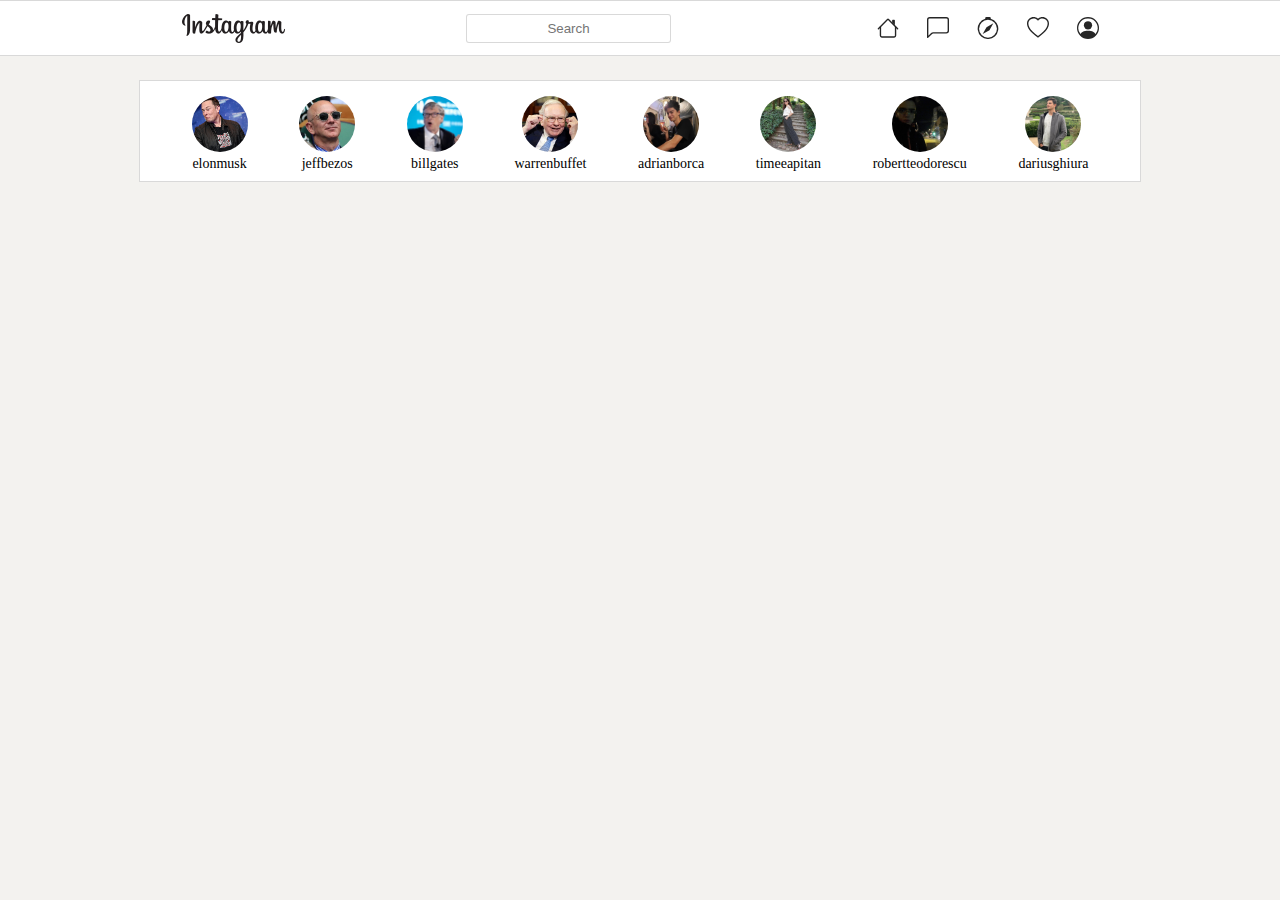
==== profile.html @ d524859d "Instragam Clone html" ====
<!DOCTYPE html>
<html lang="en">

<head>
    <meta charset="UTF-8">
    <meta http-equiv="X-UA-Compatible" content="IE=edge">
    <meta name="viewport" content="width=device-width, initial-scale=1.0">
    <title>Instagram</title>
    <link rel="stylesheet" href="./css/index.css">
    <link rel="stylesheet" href="./css/variables.css">
</head>

<body>
    <header>
        <a href="./index.html">
            <img src="./assets/images/logo.png" alt="">
        </a>
        <input type="text" name="" id="" placeholder="Search">
        <div class="header-icons">
            <a href="./index.html">
                <svg xmlns="http://www.w3.org/2000/svg" width="22" height="22" fill="#262626" class="bi bi-house" viewBox="0 0 16 16">
                    <path fill-rule="evenodd" d="M2 13.5V7h1v6.5a.5.5 0 0 0 .5.5h9a.5.5 0 0 0 .5-.5V7h1v6.5a1.5 1.5 0 0 1-1.5 1.5h-9A1.5 1.5 0 0 1 2 13.5zm11-11V6l-2-2V2.5a.5.5 0 0 1 .5-.5h1a.5.5 0 0 1 .5.5z"/>
                    <path fill-rule="evenodd" d="M7.293 1.5a1 1 0 0 1 1.414 0l6.647 6.646a.5.5 0 0 1-.708.708L8 2.207 1.354 8.854a.5.5 0 1 1-.708-.708L7.293 1.5z"/>
                </svg>
            </a>
            <a href="">
                <svg xmlns="http://www.w3.org/2000/svg" width="22" height="22" fill="#262626" class="bi bi-chat-left" viewBox="0 0 16 16">
                    <path d="M14 1a1 1 0 0 1 1 1v8a1 1 0 0 1-1 1H4.414A2 2 0 0 0 3 11.586l-2 2V2a1 1 0 0 1 1-1h12zM2 0a2 2 0 0 0-2 2v12.793a.5.5 0 0 0 .854.353l2.853-2.853A1 1 0 0 1 4.414 12H14a2 2 0 0 0 2-2V2a2 2 0 0 0-2-2H2z"/>
                </svg>
            </a>
            <a href="">
                <svg xmlns="http://www.w3.org/2000/svg" width="22" height="22" fill="#262626" class="bi bi-compass" viewBox="0 0 16 16">
                    <path d="M8 16.016a7.5 7.5 0 0 0 1.962-14.74A1 1 0 0 0 9 0H7a1 1 0 0 0-.962 1.276A7.5 7.5 0 0 0 8 16.016zm6.5-7.5a6.5 6.5 0 1 1-13 0 6.5 6.5 0 0 1 13 0z"/>
                    <path d="m6.94 7.44 4.95-2.83-2.83 4.95-4.949 2.83 2.828-4.95z"/>
                </svg>
            </a>
            <a href="">
                <svg xmlns="http://www.w3.org/2000/svg" width="22" height="22" fill="#262626" class="bi bi-heart" viewBox="0 0 16 16">
                    <path d="m8 2.748-.717-.737C5.6.281 2.514.878 1.4 3.053c-.523 1.023-.641 2.5.314 4.385.92 1.815 2.834 3.989 6.286 6.357 3.452-2.368 5.365-4.542 6.286-6.357.955-1.886.838-3.362.314-4.385C13.486.878 10.4.28 8.717 2.01L8 2.748zM8 15C-7.333 4.868 3.279-3.04 7.824 1.143c.06.055.119.112.176.171a3.12 3.12 0 0 1 .176-.17C12.72-3.042 23.333 4.867 8 15z"/>
                </svg>
            </a>
            <a href="./profile.html">
                <svg xmlns="http://www.w3.org/2000/svg" width="22" height="22" fill="#262626" class="bi bi-person-circle" viewBox="0 0 16 16">
                    <path d="M11 6a3 3 0 1 1-6 0 3 3 0 0 1 6 0z"/>
                    <path fill-rule="evenodd" d="M0 8a8 8 0 1 1 16 0A8 8 0 0 1 0 8zm8-7a7 7 0 0 0-5.468 11.37C3.242 11.226 4.805 10 8 10s4.757 1.225 5.468 2.37A7 7 0 0 0 8 1z"/>
                </svg>
            </a>
        </div>
    </header>

    <div class="stories-wrapper">
        <div class="story">
            <a href="">
                <img src="./assets/images/elon.jpg" alt="">
                <p>elonmusk</p>
            </a>
        </div>
        <div class="story">
            <a href="">
                <img src="./assets/images/jeff.jpg" alt="">
                <p>jeffbezos</p>
            </a>
        </div>
        <div class="story">
            <a href="">
                <img src="./assets/images/bill.jpg" alt="">
                <p>billgates</p>
            </a>
        </div>
        <div class="story">
            <a href="">
                <img src="./assets/images/warren.jpg" alt="">
                <p>warrenbuffet</p>
            </a>
        </div>
        <div class="story">
            <a href="">
                <img src="./assets/images/adi.jfif" alt="">
                <p>adrianborca</p>
            </a>
        </div>
        <div class="story">
            <a href="">
                <img src="./assets/images/timeea.jfif" alt="">
                <p>timeeapitan</p>
            </a>
        </div>
        <div class="story">
            <a href="">
                <img src="./assets/images/robert.jfif" alt="">
                <p>robertteodorescu</p>
            </a>
        </div>
        <div class="story">
            <a href="">
                <img src="./assets/images/darius.jfif" alt="">
                <p>dariusghiura</p>
            </a>
        </div>
    </div>

</body>

</html>
---- css/index.css ----
header {
    position: sticky;
    top: 0;
    width: 100%;
    height: 54px;
    background-color: white;
    border: solid 1px var(--border_color);
    display: flex;
    justify-content: space-evenly;
    align-items: center;
}

header>a {
    width: 103px;
    height: 29px;
}

header>input {
    width: 199px;
    height: 25px;
    text-align: center;
    border: solid 1px var(--border_color);
    border-radius: 3px;
}

body {
    margin: 0px;
    background-color: var(--main-background-color);
    min-height: 900px;
    display: flex;
    flex-direction: column;
    justify-content: stretch;
    align-items: center;
}

.header-icons {
    width: 222px;
    height: 22px;
    padding: 0px 0px 0px 24px;
    display: flex;
    justify-content: space-between;
}

.stories-wrapper {
    background-color: white;
    border: solid 1px var(--border_color);
    margin: 24px 0px 24px;
    padding: 0px 0px;
    width: 1000px;
    height: 100px;
    display: flex;
    justify-content: space-evenly;
    align-items: center;
}

.story {
    margin-top: 20px;
}

.story>a {
    text-decoration: none;
    display: flex;
    flex-direction: column;
    justify-content: center;
    align-items: center;
}

.story>a>p {
    color: #000;
    font-size: 14px;
    text-align: center;
}

.story>a>img {
    width: 56px;
    height: 56px;
    border-radius: 50%;
    object-fit: cover;
    margin-bottom: -10px;
}

.feed-wrapper {
    width: 580px;
    min-height: 500px;
    display: flex;
    flex-direction: column;
    align-items: center;
    justify-content: center;
}

.post {
    width: 100%;
    margin-bottom: 20px;
}

.post-intro {
    width: 100%;
    display: flex;
    height: 26px;
    justify-content: space-between;
    align-items: center;
    padding: 16px;
    background-color: white;
    border: solid 1px var(--border_color);
}

.post-profile {
    display: flex;
    align-items: center;
}

.post-profile>img {
    width: 32px;
    height: 32px;
    border-radius: 50%;
    object-fit: cover;
    margin-right: 16px;
}

.post-profile>p {
    font-weight: bold;
}

.post-picture>img {
    width: 614px;
    object-fit: fill;
}

.post-description {
    width: 100%;
    padding: 16px;
    margin-top: -4px;
    display: flex;
    flex-direction: column;
    justify-content: center;
    background-color: white;
    border: solid 1px var(--border_color);
}

.post-description>p {
    margin: 4px;
    font-weight: bold;
}

.post-description-icons {
    display: flex;
    align-items: center;
    padding-top: 5px;
}

.post-description-icons>a {
    padding: 8px;
}

.description {
    display: flex;
    width: 100%;
    align-items: center;
}

.description>h1 {
    font-weight: bold;
    font-size: 14px;
    margin: 4px;
}

.description>p {
    margin: 4px;
    font-size: 14px;
}
---- css/variables.css ----
:root {
    --border_color: rgba(0, 0, 0, 0.15);
    --main-background-color: #f3f2ef;
}
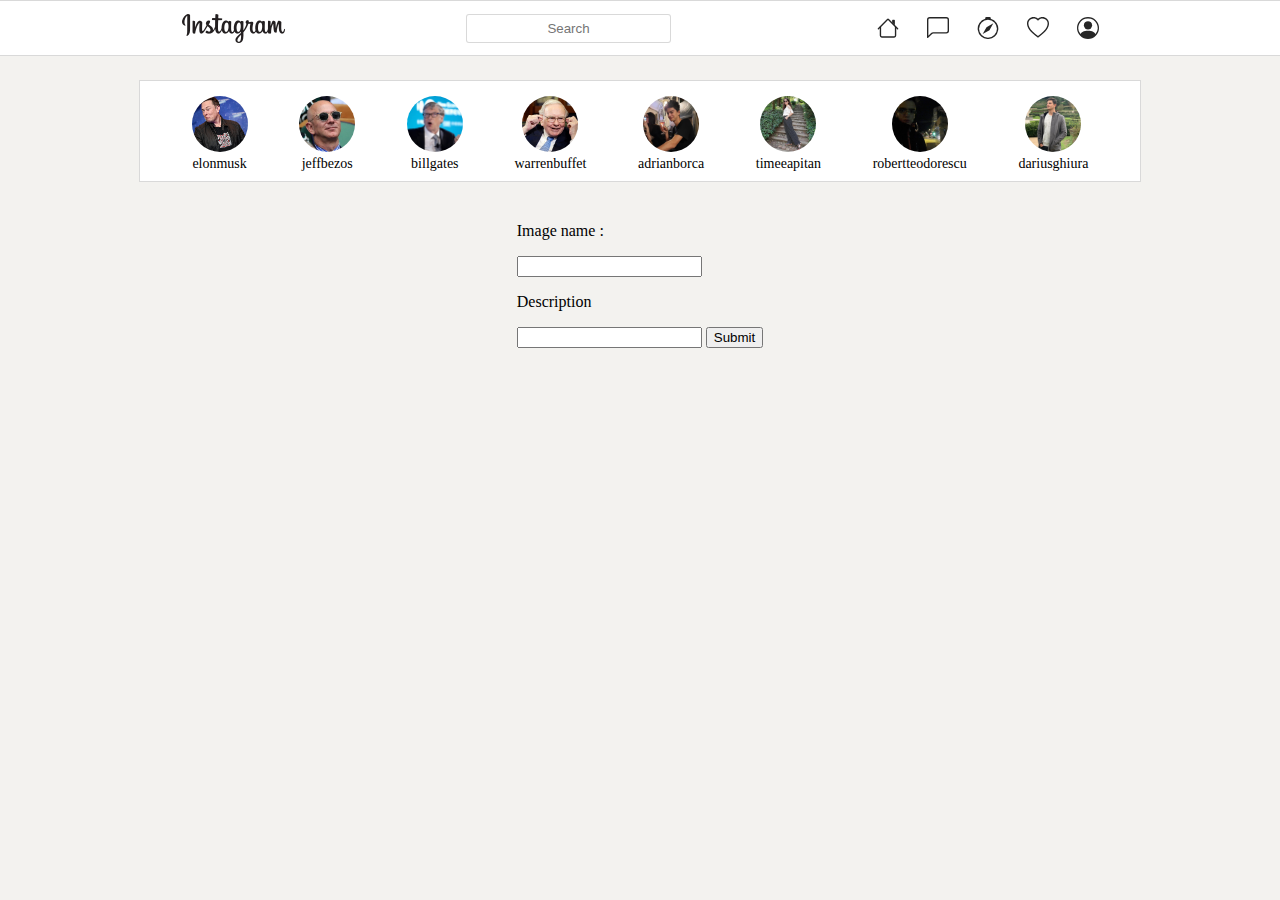
==== commit 7a852f7a: "Created a form that adds a new post" ====
--- a/profile.html
+++ b/profile.html
@@ -8,6 +8,7 @@
     <title>Instagram</title>
     <link rel="stylesheet" href="./css/index.css">
     <link rel="stylesheet" href="./css/variables.css">
+    <script src="./js/script.js"></script>
 </head>
 
 <body>
@@ -99,6 +100,52 @@
         </div>
     </div>
 
+    <div class="form-wrapper">
+        <form name="post-form" onsubmit="formSubmit(); return false">
+            <p>Image name : </p>
+            <input type="text" name="image">
+            <p>Description</p>
+            <input type="text" name="description">
+            <input type="submit" value="Submit">
+        </form>
+    </div>
+
+    <div class="feed-wrapper">
+        <div class="post" style="display: none;">
+            <div class="post-intro">
+                <div class="post-profile">
+                    <img src="./assets/images/elon.jpg" alt="">
+                    <p>elonmusk</p>
+                </div>
+                <img src="./assets/images/three-dots.svg" onclick="hidePost(this)" alt="">
+            </div>
+            <div class="post-picture">
+            </div>
+            <div class="post-description">
+                <div class="post-description-icons">
+                    <a href="">
+                        <svg xmlns="http://www.w3.org/2000/svg" width="24" height="24" fill="#262626" class="bi bi-heart" viewBox="0 0 16 16">
+                            <path d="m8 2.748-.717-.737C5.6.281 2.514.878 1.4 3.053c-.523 1.023-.641 2.5.314 4.385.92 1.815 2.834 3.989 6.286 6.357 3.452-2.368 5.365-4.542 6.286-6.357.955-1.886.838-3.362.314-4.385C13.486.878 10.4.28 8.717 2.01L8 2.748zM8 15C-7.333 4.868 3.279-3.04 7.824 1.143c.06.055.119.112.176.171a3.12 3.12 0 0 1 .176-.17C12.72-3.042 23.333 4.867 8 15z"/>
+                        </svg>
+                    </a>
+                    <a href="">
+                        <svg xmlns="http://www.w3.org/2000/svg" width="24" height="24" fill="#262626" class="bi bi-chat-square" viewBox="0 0 16 16">
+                            <path d="M14 1a1 1 0 0 1 1 1v8a1 1 0 0 1-1 1h-2.5a2 2 0 0 0-1.6.8L8 14.333 6.1 11.8a2 2 0 0 0-1.6-.8H2a1 1 0 0 1-1-1V2a1 1 0 0 1 1-1h12zM2 0a2 2 0 0 0-2 2v8a2 2 0 0 0 2 2h2.5a1 1 0 0 1 .8.4l1.9 2.533a1 1 0 0 0 1.6 0l1.9-2.533a1 1 0 0 1 .8-.4H14a2 2 0 0 0 2-2V2a2 2 0 0 0-2-2H2z"/>
+                          </svg>
+                    </a>
+                    <a href="">
+                        <svg xmlns="http://www.w3.org/2000/svg" width="24" height="24" fill="#262626" class="bi bi-chat-left" viewBox="0 0 16 16">
+                            <path d="M14 1a1 1 0 0 1 1 1v8a1 1 0 0 1-1 1H4.414A2 2 0 0 0 3 11.586l-2 2V2a1 1 0 0 1 1-1h12zM2 0a2 2 0 0 0-2 2v12.793a.5.5 0 0 0 .854.353l2.853-2.853A1 1 0 0 1 4.414 12H14a2 2 0 0 0 2-2V2a2 2 0 0 0-2-2H2z"/>
+                    </svg>
+                    </a>
+                </div>
+                <p id="post-likes1">212689 likes</p>
+                <div class="description">
+                    <h1>elonmusk</h1>
+                </div>
+            </div>
+        </div>
+    </div>
 </body>
 
 </html>